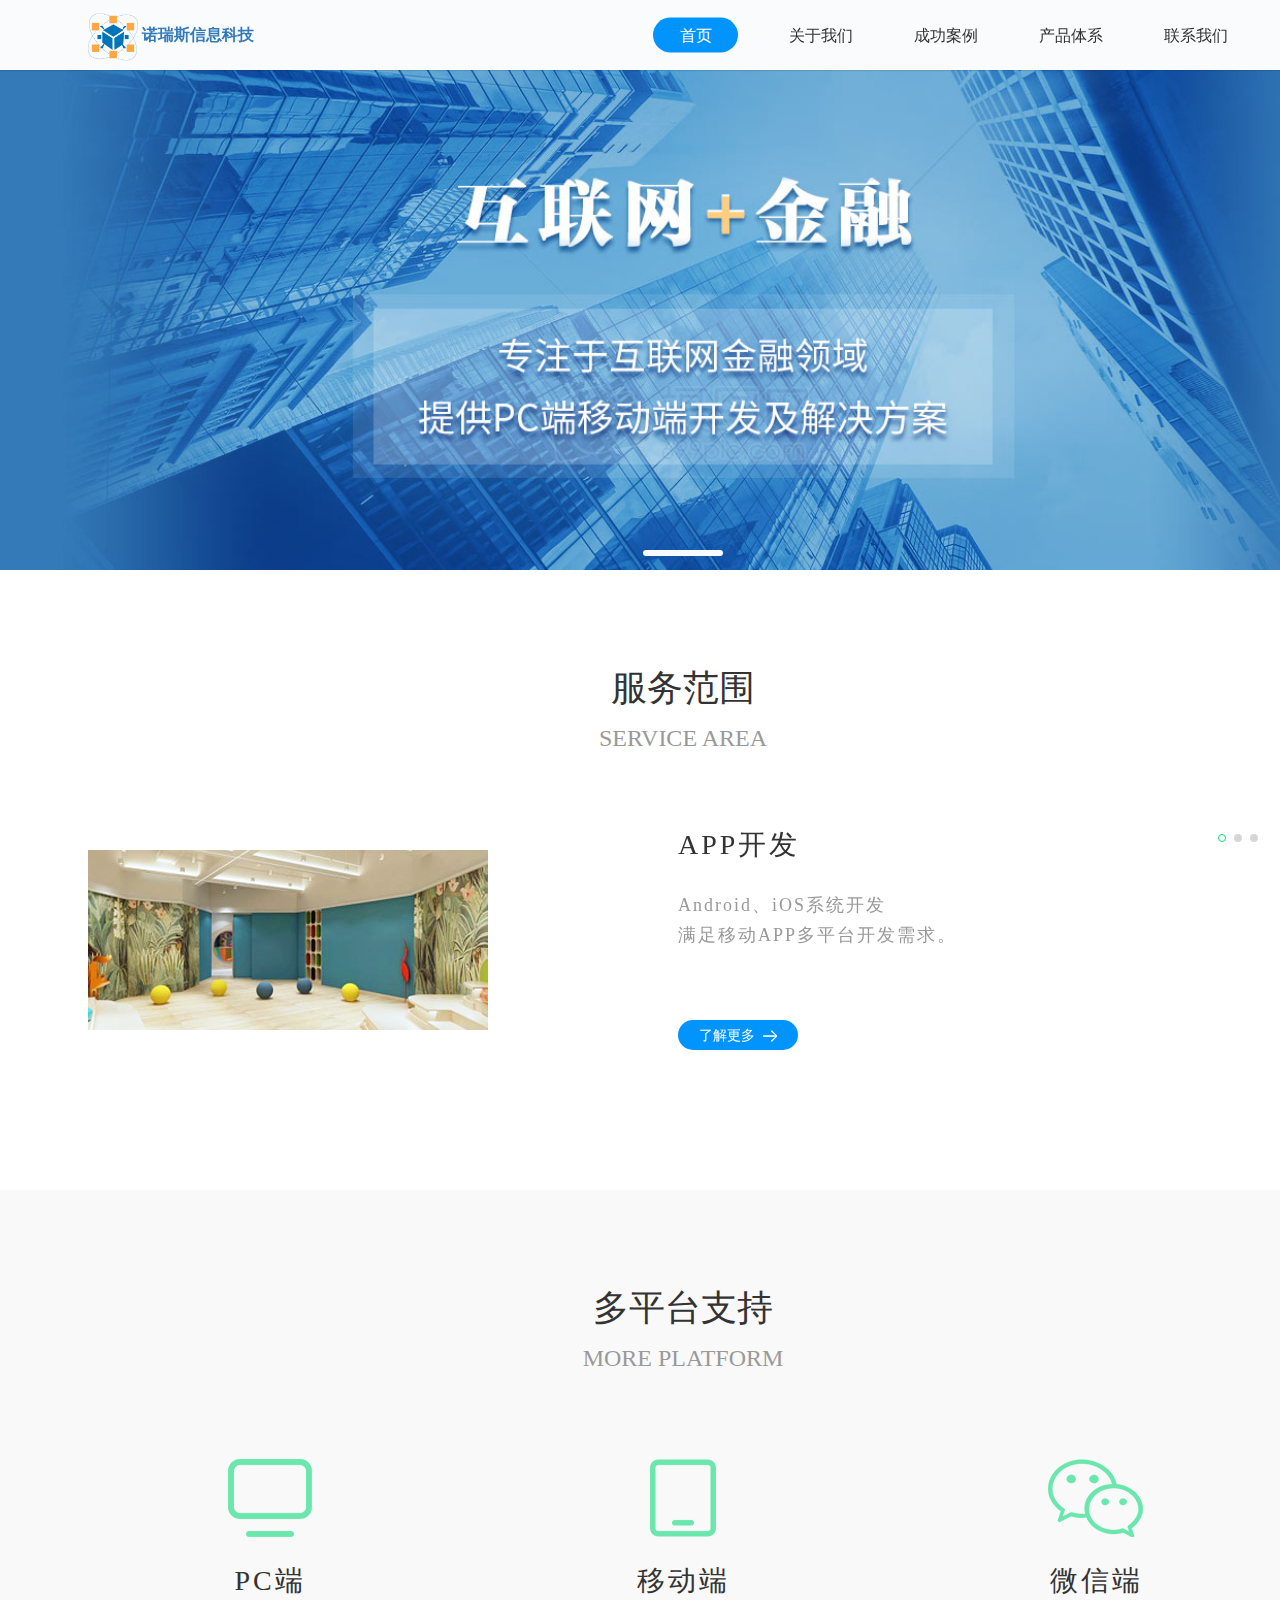
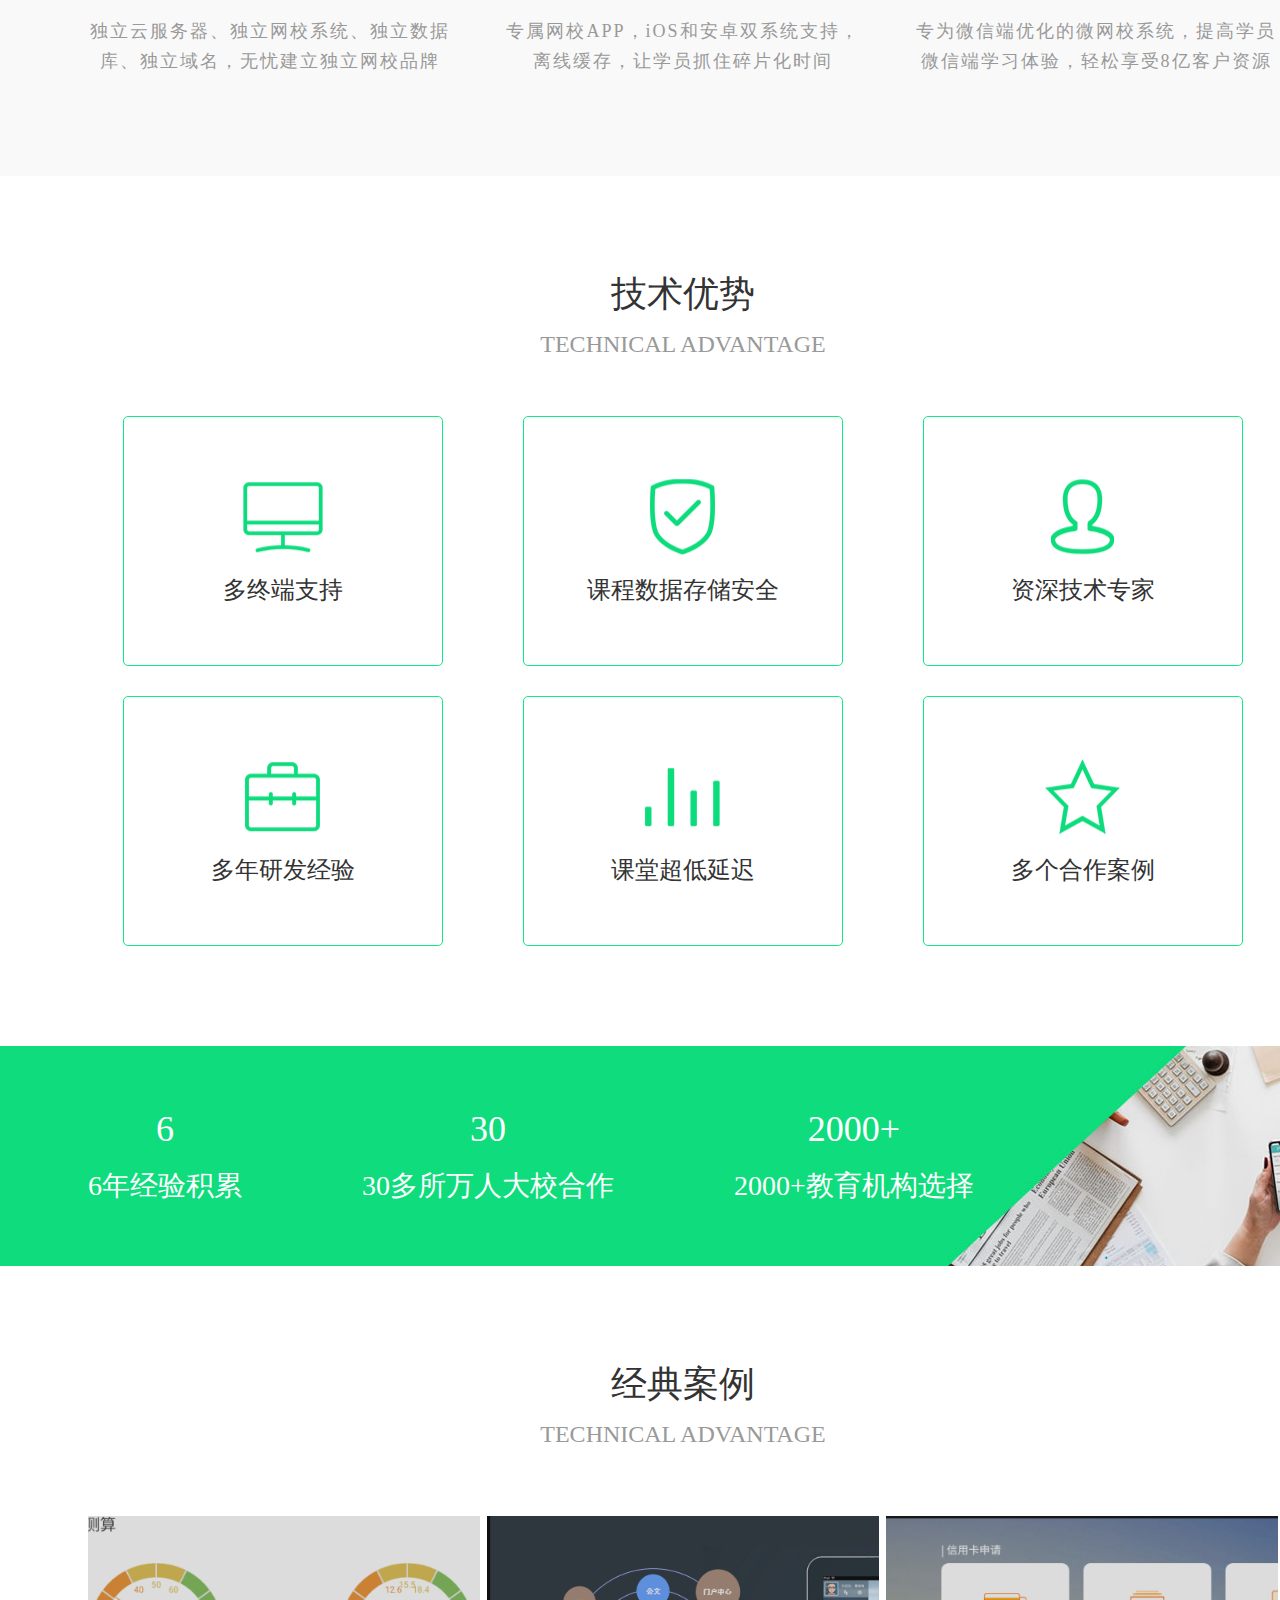
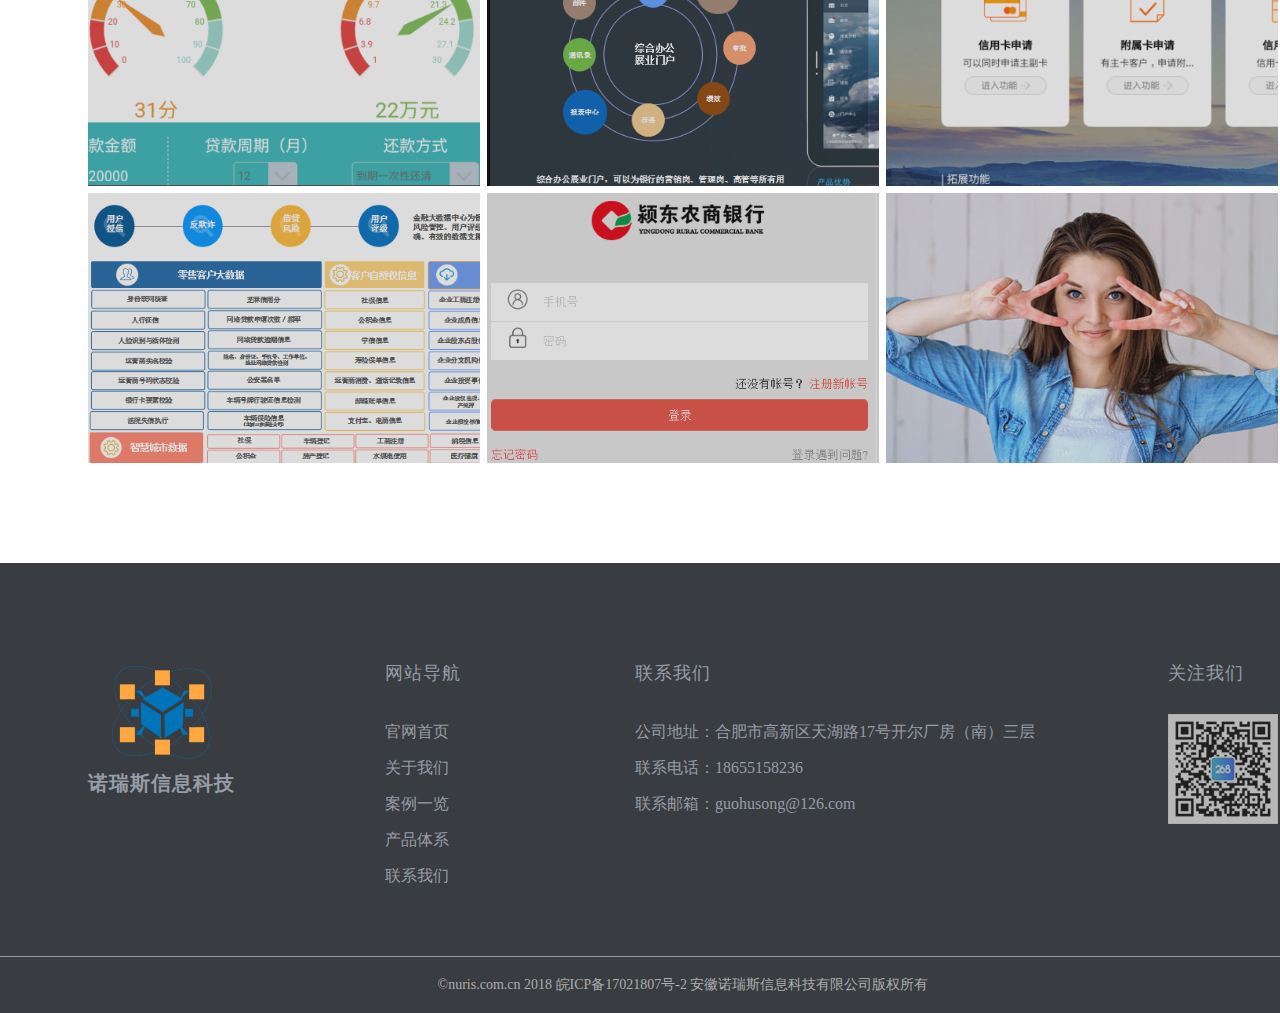
==== index.html @ c85c0e37 "20181203" ====
<!DOCTYPE html>
<html lang="zh">

<head>
    <meta charset="UTF-8">
    <!-- <meta name="viewport" content="width=device-width, initial-scale=1.0"> -->
    <meta http-equiv="X-UA-Compatible" content="ie=edge">
    <title>诺瑞斯官网--首页</title>
    <link rel="icon" href="images/logo.png" type="image/png">
    <link rel="stylesheet" href="css/reset.css">
    <link rel="stylesheet" href="css/common.css">
    <link rel="stylesheet" href="css/index.css">
    <link rel="stylesheet" href="css/swiper.min.css">
    <link rel="stylesheet" href="css/hover-min.css">
    <script src="js/jquery.js"></script>
    <script src="js/swiper.min.js"></script>
    <script src="js/common.js"></script>
    <!-- <script src="js/index.js"></script> -->
</head>

<body>
    <div class="top-nav">
        <div class="w nav-bar">
            <div class="logo">
                <img src="images/logo.png" alt="">
                <span class="logo_name">诺瑞斯信息科技</span>
            </div>
            <div class="r-nav">
                <ul class="web-nav clearfix">
                    <li class="nav-item active">
                        <a href="index.html" class="item_link">首页</a>
                    </li>
                    <li class="nav-item">
                        <a href="about_us.html" class="item_link">关于我们</a>
                    </li>
                    <li class="nav-item">
                        <a href="case.html" class="item_link">成功案例</a>
                    </li>
                    <li class="nav-item nav-item-fw">
                        <a href="products.html" class="item_link">产品体系</a>
                        <!-- <div class="fw_menu">
                            <ul>
                                <li class="fw_item fw_item_cur"><a class="fw_item_link" href="fw_trainingInstitution.html">APP开发</a></li>
                                <li class="fw_item"><a class="fw_item_link" href="fw_smartCampus.html">网站开发</a></li>
                                <li class="fw_item"><a class="fw_item_link" href="fw_enterpriseTraining.html">微信定制</a></li>
                            </ul>
                        </div> -->
                    </li>
                    <li class="nav-item">
                        <a href="contact_us.html" class="item_link">联系我们</a>
                    </li>
                </ul>
            </div>
        </div>
    </div>
    <div class="banner_swiper">
        <div class="swiper-container" id="swiper1">
            <div class="swiper-wrapper">
                <div class="swiper-slide">
                    <div class="slide">
                        <a href="javascript:;" style="background-image:url(images/loginbg.jpg)">
                            <!-- <img src="images/loginbg.jpg" alt=""> -->
                        </a>
                    </div>
                </div>
            </div>
            <!-- 如果需要分页器 -->
            <div class="swiper-pagination" id="swiper-pagination"></div>
            <!-- Add Arrows -->
            <div class="swiper-button-next"></div>
            <div class="swiper-button-prev"></div>
        </div>
    </div>
    <div class="index_main">
        <div class="column_wrapper">
            <div class="w column column_service">
                <div class="column_title">
                    服务范围
                </div>
                <div class="column_subtitle">
                    SERVICE AREA
                </div>
                <div class="swiper-container service_swiper">
                    <div class="swiper-wrapper">
                        <div class="swiper-slide">
                            <div class="left-pic">
                                <img src="img/home_img1.jpg" alt="">
                            </div>
                            <div class="right-desc">
                                <h3 class="service-name">APP开发</h3>
                                <p class="service-desc">
                                    Android、iOS系统开发 <br>
                                    满足移动APP多平台开发需求。
                                </p>
                                <a href="javascript:;">
                                    <div class="more-btn">
                                        <span>了解更多</span>
                                        <img src="img/home_icon2.png" alt="">
                                    </div>
                                </a>
                            </div>
                        </div>
                        <div class="swiper-slide">
                            <div class="left-pic">
                                <img src="img/home_img3.jpg" alt="">
                            </div>
                            <div class="right-desc">
                                <h3 class="service-name">网站开发</h3>
                                <p class="service-desc">
                                    企业网站开发 <br>
                                    针对客户的开发需求，提供高端型网站定制开发服务。
                                </p>
                                <a href="javascript:;">
                                    <div class="more-btn">
                                        <span>了解更多</span>
                                        <img src="img/home_icon2.png" alt="">
                                    </div>
                                </a>
                            </div>
                        </div>
                        <div class="swiper-slide">
                            <div class="left-pic">
                                <img src="img/home_img2.jpg" alt="">
                            </div>
                            <div class="right-desc">
                                <h3 class="service-name">微信定制</h3>
                                <p class="service-desc">
                                    公众号、小程序、企业号、商城、H5开发 <br>
                                    助力打造企业品牌形象
                                </p>
                                <a href="javascript:;">
                                    <div class="more-btn">
                                        <span>了解更多</span>
                                        <img src="img/home_icon2.png" alt="">
                                    </div>
                                </a>
                            </div>
                        </div>
                    </div>
                    <!-- 如果需要分页器 -->
                    <div class="swiper-pagination service_swiper_pagination"></div>
                    <!-- Add Arrows -->
                    <div class="swiper-button-next"></div>
                    <div class="swiper-button-prev"></div>
                </div>
            </div>
        </div>
        <div class="column_wrapper shallow-bg">
            <div class="w column column_platform">
                <div class="column_title">
                    多平台支持
                </div>
                <div class="column_subtitle">
                    MORE PLATFORM
                </div>
                <ul class="platform-list clearfix">
                    <li class="platform">
                        <img src="img/home_icon3_y.png" alt="" class="platform-icon hvr-wobble-top">
                        <h4 class="platform-name">PC端</h4>
                        <p class="platform-intro">
                            独立云服务器、独立网校系统、独立数据库、独立域名，无忧建立独立网校品牌
                        </p>
                    </li>
                    <li class="platform">
                        <img src="img/home_icon4_y.png" alt="" class="platform-icon hvr-wobble-top">
                        <h4 class="platform-name">移动端</h4>
                        <p class="platform-intro">
                            专属网校APP，iOS和安卓双系统支持，离线缓存，让学员抓住碎片化时间
                        </p>
                    </li>
                    <li class="platform">
                        <img src="img/home_icon5_y.png" alt="" class="platform-icon hvr-wobble-top">
                        <h4 class="platform-name">微信端</h4>
                        <p class="platform-intro">
                            专为微信端优化的微网校系统，提高学员微信端学习体验，轻松享受8亿客户资源
                        </p>
                    </li>
                </ul>
            </div>
        </div>
        <div class="column_wrapper">
            <div class="w column column_advantage">
                <div class="column_title">
                    技术优势
                </div>
                <div class="column_subtitle">
                    TECHNICAL ADVANTAGE
                </div>
                <ul class="advantage-list clearfix">
                    <li class="advantage m_r">
                        <div class="advantage-desc">
                            <img src="img/home_icon6.png" alt="" class="advantage-icon">
                            <h4 class="advantage-name">多终端支持</h4>
                        </div>
                        <div class="advantage-details">
                            <span class="details-txt">
                                iPad、PC、iOS、Android、网页、微信等多终端同步教学服务
                            </span>
                        </div>
                    </li>
                    <li class="advantage m_r">
                        <div class="advantage-desc">
                            <img src="img/home_icon7.png" alt="" class="advantage-icon">
                            <h4 class="advantage-name">课程数据存储安全</h4>
                        </div>
                        <div class="advantage-details">
                            <span class="details-txt">
                                系统为课程资源提供放下载、防盗等多重安全保障，技术研发方面、从视频转码存储、播放等方面全方位保护视频版权
                            </span>
                        </div>
                    </li>
                    <li class="advantage">
                        <div class="advantage-desc">
                            <img src="img/home_icon8.png" alt="" class="advantage-icon">
                            <h4 class="advantage-name">资深技术专家</h4>
                        </div>
                        <div class="advantage-details">
                            <span class="details-txt">
                                国内高端技术人才和教育领域专家深度探索，针对在线教育多元化应用需求，精心设计平台的每一个环节
                            </span>
                        </div>
                    </li>
                    <li class="advantage m_r m_t">
                        <div class="advantage-desc">
                            <img src="img/home_icon9.png" alt="" class="advantage-icon">
                            <h4 class="advantage-name">多年研发经验</h4>
                        </div>
                        <div class="advantage-details">
                            <span class="details-txt">
                                多年的研发经验和跨行业的文化交流，为您提供多维的、强大的功能体验，从功能到性能，全面满足您的教育需求
                            </span>
                        </div>
                    </li>
                    <li class="advantage m_r m_t">
                        <div class="advantage-desc">
                            <img src="img/home_icon10.png" alt="" class="advantage-icon">
                            <h4 class="advantage-name">课堂超低延迟</h4>
                        </div>
                        <div class="advantage-details">
                            <span class="details-txt">
                                多年的研发经验和跨行业的文化交流，为您提供多维的、强大的功能体验，从功能到性能，全面满足您的教育需求
                            </span>
                        </div>
                    </li>
                    <li class="advantage m_t">
                        <div class="advantage-desc">
                            <img src="img/home_icon11.png" alt="" class="advantage-icon">
                            <h4 class="advantage-name">多个合作案例</h4>
                        </div>
                        <div class="advantage-details">
                            <span class="details-txt">
                                我们的客户遍布全国及部分海外地区，覆盖k12教育、财会、语言、医学、工程、传媒、艺术、金融、司法等各类领域
                            </span>
                        </div>
                    </li>
                </ul>
            </div>
        </div>
        <div class="banner_2" style="background-image:url(img/home_banner2.jpg)">
            <ul class="w banner_2_txt clearfix">
                <li>
                    <h4 class="count">6</h4>
                    <p>6年经验积累</p>
                </li>
                <li>
                    <h4 class="count">30</h4>
                    <p>30多所万人大校合作</p>
                </li>
                <li>
                    <h4 class="count">2000+</h4>
                    <p>2000+教育机构选择</p>
                </li>
            </ul>
        </div>
        <div class="column_wrapper">
            <div class="w column column_case">
                <div class="column_title">
                    经典案例
                </div>
                <div class="column_subtitle">
                    TECHNICAL ADVANTAGE
                </div>
                <ul class="case-list clearfix">
                    <li class="case m_r">
                        <img src="images/xdfx2.png" alt="">
                        <div class="case-name">
                            <h4 class="name">颍东农商银行</h4>
                            <p class="subtitle">移动信贷与风险管理平台</p>
                            <a href="javascript:;">
                                <div class="more-btn">
                                    查看详情
                                    <img src="img/home_icon2.png" alt="">
                                </div>
                            </a>
                        </div>
                    </li>
                    <li class="case m_r">
                        <img src="images/xd.png" alt="">
                        <div class="case-name">
                            <h4 class="name">颍东农商银行</h4>
                            <p class="subtitle">金融综合客户管理平台</p>
                            <a href="javascript:;">
                                <div class="more-btn">
                                    查看详情
                                    <img src="img/home_icon2.png" alt="">
                                </div>
                            </a>
                        </div>
                    </li>
                    <li class="case">
                        <img src="images/nx.png" alt="">
                        <div class="case-name">
                            <h4 class="name">颍东农商银行</h4>
                            <p class="subtitle">户外作业管理平台</p>
                            <a href="javascript:;">
                                <div class="more-btn">
                                    查看详情
                                    <img src="img/home_icon2.png" alt="">
                                </div>
                            </a>
                        </div>
                    </li>
                    <li class="case m_r m_t">
                        <img src="images/dsj.png" alt="">
                        <div class="case-name">
                            <h4 class="name">颍东农商银行</h4>
                            <p class="subtitle">金融大数据与智能分析平台</p>
                            <a href="javascript:;">
                                <div class="more-btn">
                                    查看详情
                                    <img src="img/home_icon2.png" alt="">
                                </div>
                            </a>
                        </div>
                    </li>
                    <li class="case m_r m_t">
                        <img src="images/lc.png" alt="">
                        <div class="case-name">
                            <h4 class="name">颍东农商银行</h4>
                            <p class="subtitle">微信理财</p>
                            <a href="javascript:;">
                                <div class="more-btn">
                                    查看详情
                                    <img src="img/home_icon2.png" alt="">
                                </div>
                            </a>
                        </div>
                    </li>
                    <li class="case m_t">
                        <img src="img/home_img9.jpg" alt="">
                        <div class="case-name">
                            <h4 class="name">颍东农商银行</h4>
                            <p class="subtitle">移动信贷与风险管理平台</p>
                            <a href="javascript:;">
                                <div class="more-btn">
                                    查看详情
                                    <img src="img/home_icon2.png" alt="">
                                </div>
                            </a>
                        </div>
                    </li>
                </ul>
            </div>
        </div>
    </div>
    <div class="footer">
        <ul class="w content clearfix">
            <li class="footer_item footer_logo">
                <img src="images/logo.png" alt="">
                <h4 class="name">诺瑞斯信息科技</h4>
            </li>
            <li class="footer_item footer_nav">
                <h3 class="title">网站导航</h3>
                <ul>
                    <li class="footer_nav_item"><a href="index.html">官网首页</a></li>
                    <li class="footer_nav_item"><a href="javascript:;">关于我们</a></li>
                    <li class="footer_nav_item"><a href="javascript:;">案例一览</a></li>
                    <li class="footer_nav_item"><a href="javascript:;">产品体系</a></li>
                    <li class="footer_nav_item"><a href="javascript:;">联系我们</a></li>
                </ul>
            </li>
            <li class="footer_item contact_us">
                <h3 class="title">联系我们</h3>
                <ul>
                    <li>公司地址：合肥市高新区天湖路17号开尔厂房（南）三层</li>
                    <li>联系电话：18655158236</li>
                    <li>联系邮箱：guohusong@126.com</li>
                </ul>
            </li>
            <li class="footer_item fllow_us">
                <h3 class="title">关注我们</h3>
                <div class="qrCode">
                    <img src="img/home_img10.png" alt="">
                </div>
            </li>
        </ul>
        <div class="w copyright">
            ©nuris.com.cn 2018 <a href="javascript:;">皖ICP备17021807号-2</a> 安徽诺瑞斯信息科技有限公司版权所有
        </div>

    </div>
    <script>
        $(function () {
            // 初始化bannerSwipper      
            var mySwiper = new Swiper('#swiper1', {
                direction: 'horizontal', // 垂直切换选项
                loop: true, // 循环模式选项

                // 如果需要分页器
                pagination: {
                    el: '#swiper-pagination',
                    clickable: true,
                },
                navigation: {
                    nextEl: '.swiper-button-next',
                    prevEl: '.swiper-button-prev',
                },
                autoplay: {
                    delay: 3000,
                    disableOnInteraction: false, //设置为false，用户操作swiper之后自动切换不会停止，每次都会重新启动autoplay。
                },

            });

            //鼠标移入轮播图暂停自动播放、显示滑块控制
            $("#swiper1").on("mouseenter", function (event) {
                mySwiper.autoplay.stop();
                $("#swiper1 .swiper-button-next").fadeIn(1000);
                $("#swiper1 .swiper-button-prev").fadeIn(1000);
                return false;
            });
            $("#swiper1").on("mouseleave", function (event) {
                mySwiper.autoplay.start();
                $("#swiper1 .swiper-button-next").fadeOut(1000);
                $("#swiper1 .swiper-button-prev").fadeOut(1000);
                return false;
            });


            //初始化服务范围 swipper
            var serviceSwiper = new Swiper('.service_swiper', {
                direction: 'horizontal', // 垂直切换选项
                loop: true, // 循环模式选项

                // 如果需要分页器
                pagination: {
                    el: '.service_swiper_pagination',
                    clickable: true,
                },
                autoplay: {
                    delay: 3000,
                    disableOnInteraction: false, //设置为false，用户操作swiper之后自动切换不会停止，每次都会重新启动autoplay。
                },

                // 如果需要前进后退按钮
                navigation: {
                    nextEl: '.swiper-button-next',
                    prevEl: '.swiper-button-prev',
                },
            });

            //鼠标移入轮播图暂停自动播放、显示滑块控制
            $(".service_swiper").on("mouseenter", function (event) {
                serviceSwiper.autoplay.stop();
                $(".service_swiper .swiper-button-next").fadeIn(1000);
                $(".service_swiper .swiper-button-prev").fadeIn(1000);
                return false;
            });
            $(".service_swiper").on("mouseleave", function (event) {
                serviceSwiper.autoplay.start();
                $(".service_swiper .swiper-button-next").fadeOut(1000);
                $(".service_swiper .swiper-button-prev").fadeOut(1000);
                return false;
            });

        });
    </script>
</body>

</html>
---- css/common.css ----
/*头部导航条、banner轮播及footer公共样式*/
* {
  box-sizing: border-box;
}
.w {
  /*版心宽度1190*/
  width: 1190px;
  margin: 0 auto;
}
img {
  vertical-align: middle;
}
a {
  color: #333 !important;
}
html {
  overflow-y: scroll;
  overflow-x: hidden;
}
body {
  font-family: PingFang-SC-Regular;
  font-size: 14px;
  padding-top: 70px;
  min-width: 1366px;
}
input,
textarea {
  border: none;
  outline: none;
}
/*清除浮动*/
.clearfix:after {
  content: "";
  display: block;
  height: 0;
  clear: both;
  visibility: hidden;
}
/* IE6、7 专有 */
.clearfix {
  *zoom: 1;
}
.top-nav {
  position: fixed;
  top: 0;
  left: 0;
  width: 100%;
  min-width: 1366px;
  height: 70px;
  line-height: 70px;
  background-color: #fafbfd;
  box-shadow: 0px 0px 2px 0 rgba(0, 0, 0, 0.3);
  z-index: 999;
}
.top-nav .nav-bar {
  height: 100%;
}
.top-nav .nav-bar .logo {
  float: left;
}
.top-nav .nav-bar .logo > img {
  width: 50px;
  height: 50px;
}
.top-nav .nav-bar .logo .logo_name {
  font-size: 16px;
  font-weight: bold;
  color: #337ab7;
}
.top-nav .nav-bar .r-nav {
  float: right;
}
.top-nav .nav-bar .r-nav .nav-item {
  float: left;
  position: relative;
  margin-right: 40px;
  width: 85px;
  height: 70px;
}
.top-nav .nav-bar .r-nav .nav-item .item_link {
  position: absolute;
  top: 50%;
  left: 0;
  width: 100%;
  transform: translateY(-50%);
  display: block;
  height: 35px;
  line-height: 35px;
  font-size: 16px;
  text-align: center;
  color: #333;
}
.top-nav .nav-bar .r-nav .nav-item .fw_menu {
  display: none;
  position: absolute;
  bottom: 0;
  left: 50%;
  transform: translate(-50%, 100%);
  padding: 10px 0;
  background-color: #fff;
  border-radius: 0px 0px 70px 70px;
  overflow: hidden;
  z-index: 1000;
}
.top-nav .nav-bar .r-nav .nav-item .fw_menu .fw_item {
  width: 140px;
  text-align: center;
}
.top-nav .nav-bar .r-nav .nav-item .fw_menu .fw_item > a {
  display: block;
  height: 60px;
  line-height: 60px;
  font-size: 18px;
}
.top-nav .nav-bar .r-nav .nav-item .fw_menu:nth-child(1) {
  margin-top: 0;
}
.top-nav .nav-bar .r-nav .nav-item .fw_item_cur .fw_item_link {
  color: #0294FD!important;
}
.top-nav .nav-bar .r-nav .active .item_link {
  background-color: #0294FD;
  border-radius: 18px;
  color: #fff!important;
}
.banner_swiper .swiper-container .swiper-slide {
  text-align: center;
}
.banner_swiper .swiper-container .swiper-slide .slide {
  position: relative;
}
.banner_swiper .swiper-container .swiper-slide .slide > a {
  display: block;
  height: 500px;
  background-position: center;
  background-size: cover;
  background-repeat: no-repeat;
}
.banner_swiper .swiper-container .swiper-pagination .swiper-pagination-bullet {
  width: 80px;
  height: 6px;
  background-color: #ffffff;
  border-radius: 3px;
  opacity: 0.38;
}
.banner_swiper .swiper-container .swiper-pagination .swiper-pagination-bullet-active {
  background-color: #f7faff;
  opacity: 1;
}
.banner_swiper .swiper-container .swiper-button-next,
.banner_swiper .swiper-container .swiper-button-prev {
  display: none;
  width: 60px;
  height: 80px;
  background-color: rgba(255, 255, 255, 0.4);
}
.banner_swiper .swiper-container .swiper-button-next {
  right: 0;
  background: url("../img/icon_arr.png") no-repeat;
  background-position-x: -60px;
  background-size: cover;
}
.banner_swiper .swiper-container .swiper-button-prev {
  left: 0;
  background: url("../img/icon_arr.png") no-repeat;
  background-size: cover;
}
.banner {
  height: 400px;
  background-position: center;
  background-size: cover;
  background-repeat: no-repeat;
}
.footer {
  position: relative;
  height: 450px;
  padding-top: 100px;
  background-color: #393c40;
}
.footer .content .footer_item {
  float: left;
}
.footer .content .footer_item .title {
  margin-bottom: 30px;
  font-family: PingFang-SC-Medium;
  font-size: 18px;
  font-weight: normal;
  letter-spacing: 1px;
  color: #959da7;
}
.footer .content .footer_logo {
  margin-right: 150px;
  text-align: center;
}
.footer .content .footer_logo > img {
  width: 100px;
  height: auto;
}
.footer .content .footer_logo .name {
  margin-top: 10px;
  font-size: 20px;
  font-weight: bold;
  letter-spacing: 1px;
  color: #959da7;
}
.footer .content .footer_nav {
  width: 150px;
  margin-right: 100px;
  overflow: hidden;
}
.footer .content .footer_nav .footer_nav_item a {
  font-family: PingFang-SC-Medium;
  font-size: 16px;
  line-height: 36px;
  letter-spacing: 0px;
  color: #959da7!important;
  overflow: hidden;
  text-overflow: ellipsis;
  white-space: nowrap;
}
.footer .content .contact_us {
  width: 450px;
  overflow: hidden;
}
.footer .content .contact_us ul li {
  font-family: PingFang-SC-Medium;
  font-size: 16px;
  font-weight: normal;
  line-height: 36px;
  letter-spacing: 0px;
  color: #959da7!important;
  overflow: hidden;
  text-overflow: ellipsis;
  white-space: nowrap;
}
.footer .content .fllow_us {
  float: right;
}
.footer .content .fllow_us .qrCode {
  display: inline-block;
  background-color: #4f4f4f;
}
.footer .content .fllow_us .qrCode img {
  opacity: .6;
}
.footer .content .fllow_us .qrCode img:hover {
  opacity: .9;
}
.footer .copyright {
  position: absolute;
  bottom: 0;
  left: 0;
  width: 100%;
  margin-top: 20px;
  padding: 20px 0;
  text-align: center;
  color: #adadad;
  border-top: 1px solid #999;
}
.footer .copyright > a {
  color: #adadad!important;
}
---- css/index.css ----
/*首页 样式*/
.index_main .column_wrapper .column {
  padding: 100px 0 100px;
}
.index_main .column_wrapper .column .column_title {
  font-family: PingFang-SC-Medium;
  font-size: 36px;
  line-height: 1em;
  font-weight: normal;
  letter-spacing: 0px;
  color: #333333;
  text-align: center;
}
.index_main .column_wrapper .column .column_subtitle {
  margin-top: 20px;
  font-size: 24px;
  line-height: 1em;
  font-weight: normal;
  font-stretch: normal;
  letter-spacing: 0px;
  color: #999999;
  text-align: center;
}
.index_main .column_wrapper .column_service .service_swiper {
  margin-top: 40px;
  padding: 40px 0;
}
.index_main .column_wrapper .column_service .service_swiper .swiper-slide .left-pic {
  float: left;
  position: absolute;
  top: 50%;
  left: 0;
  transform: translateY(-50%);
}
.index_main .column_wrapper .column_service .service_swiper .swiper-slide .right-desc {
  float: right;
  width: 600px;
}
.index_main .column_wrapper .column_service .service_swiper .swiper-slide .right-desc .service-name {
  font-size: 28px;
  font-weight: normal;
  line-height: 30px;
  letter-spacing: 3px;
  color: #333333;
}
.index_main .column_wrapper .column_service .service_swiper .swiper-slide .right-desc .service-desc {
  margin-top: 30px;
  font-size: 18px;
  height: 90px;
  line-height: 30px;
  letter-spacing: 2px;
  color: #999999;
  overflow: hidden;
  text-overflow: ellipsis;
  display: -webkit-box;
  -webkit-line-clamp: 3;
  -webkit-box-orient: vertical;
}
.index_main .column_wrapper .column_service .service_swiper .swiper-slide .right-desc .more-btn {
  margin-top: 40px;
  width: 120px;
  height: 30px;
  line-height: 30px;
  color: #fff;
  text-align: center;
  background-color: #0294FD;
  border-radius: 15px;
}
.index_main .column_wrapper .column_service .service_swiper .swiper-slide .right-desc .more-btn span {
  margin-right: 5px;
  vertical-align: middle;
}
.index_main .column_wrapper .column_service .service_swiper .swiper-slide .right-desc .more-btn img {
  vertical-align: middle;
}
.index_main .column_wrapper .column_service .service_swiper .service_swiper_pagination {
  position: absolute;
  top: 40px;
  left: auto;
  right: 0;
  width: 80px;
}
.index_main .column_wrapper .column_service .service_swiper .service_swiper_pagination .swiper-pagination-bullet {
  background-color: #333;
}
.index_main .column_wrapper .column_service .service_swiper .service_swiper_pagination .swiper-pagination-bullet-active {
  background-color: #fff;
  border: solid 1px #0ddc7c;
}
.index_main .column_wrapper .column_service .service_swiper .swiper-button-next,
.index_main .column_wrapper .column_service .service_swiper .swiper-button-prev {
  display: none;
}
.index_main .column_wrapper .column_platform .platform-list {
  margin-top: 80px;
}
.index_main .column_wrapper .column_platform .platform-list .platform {
  float: left;
  margin-right: 49px;
  width: 364px;
  text-align: center;
}
.index_main .column_wrapper .column_platform .platform-list .platform .platform-icon {
  text-align: center;
  opacity: .6;
  transition: all .6s;
}
.index_main .column_wrapper .column_platform .platform-list .platform .platform-icon:hover {
  opacity: 1;
}
.index_main .column_wrapper .column_platform .platform-list .platform .platform-name {
  margin-top: 20px;
  font-size: 28px;
  font-weight: normal;
  font-stretch: normal;
  line-height: 30px;
  letter-spacing: 3px;
  color: #333333;
}
.index_main .column_wrapper .column_platform .platform-list .platform .platform-intro {
  margin-top: 20px;
  font-size: 18px;
  font-weight: normal;
  font-stretch: normal;
  line-height: 30px;
  letter-spacing: 2px;
  color: #999999;
  text-align: center;
}
.index_main .column_wrapper .column_platform .platform-list .platform:nth-child(3) {
  margin-right: 0;
}
.index_main .column_wrapper .column_advantage .advantage-list {
  margin-top: 60px;
  padding: 0 35px;
}
.index_main .column_wrapper .column_advantage .advantage-list .advantage {
  position: relative;
  float: left;
  width: 320px;
  height: 250px;
  text-align: center;
  border-radius: 5px;
  border: solid 1px #0fec85;
  overflow: hidden;
}
.index_main .column_wrapper .column_advantage .advantage-list .advantage:hover .advantage-details {
  height: 100%;
}
.index_main .column_wrapper .column_advantage .advantage-list .advantage .advantage-desc {
  position: absolute;
  top: 50%;
  left: 0;
  width: 100%;
  transform: translateY(-50%);
  text-align: center;
}
.index_main .column_wrapper .column_advantage .advantage-list .advantage .advantage-desc .advantage-name {
  margin-top: 20px;
  font-family: PingFang-SC-Medium;
  font-size: 24px;
  font-weight: normal;
  letter-spacing: 0px;
  color: #333333;
}
.index_main .column_wrapper .column_advantage .advantage-list .advantage .advantage-details {
  position: absolute;
  bottom: 0;
  left: 0;
  width: 100%;
  height: 0;
  color: #fff;
  text-align: center;
  background-color: #0294FD;
  transition: all .3s;
}
.index_main .column_wrapper .column_advantage .advantage-list .advantage .advantage-details .details-txt {
  position: absolute;
  top: 50%;
  left: 0;
  width: 100%;
  padding: 0 40px;
  transform: translateY(-50%);
  font-family: PingFang-SC-Medium;
  font-size: 18px;
  font-weight: normal;
  line-height: 30px;
  letter-spacing: 0px;
  color: #ffffff;
  overflow: hidden;
  text-overflow: ellipsis;
  display: -webkit-box;
  -webkit-line-clamp: 4;
  -webkit-box-orient: vertical;
}
.index_main .column_wrapper .column_advantage .advantage-list .m_r {
  margin-right: 80px;
}
.index_main .column_wrapper .column_advantage .advantage-list .m_t {
  margin-top: 30px;
}
.index_main .column_wrapper .column_case .case-list {
  margin-top: 70px;
}
.index_main .column_wrapper .column_case .case-list .case {
  position: relative;
  float: left;
  width: 392px;
  height: 270px;
  overflow: hidden;
  background-color: #4f4f4f;
}
.index_main .column_wrapper .column_case .case-list .case:hover img {
  opacity: .4;
}
.index_main .column_wrapper .column_case .case-list .case:hover .case-name {
  opacity: 1;
}
.index_main .column_wrapper .column_case .case-list .case > img {
  width: 100%;
  height: auto;
  opacity: .8;
  transition: all .6s;
}
.index_main .column_wrapper .column_case .case-list .case .case-name {
  position: absolute;
  top: 50%;
  left: 50%;
  transform: translate(-50%, -50%);
  width: 100%;
  opacity: 0;
  transition: all .6s;
}
.index_main .column_wrapper .column_case .case-list .case .case-name .name {
  padding: 0 16px;
  font-size: 36px;
  font-weight: normal;
  font-stretch: normal;
  letter-spacing: 0px;
  color: #ffffff;
  text-align: center;
}
.index_main .column_wrapper .column_case .case-list .case .case-name .subtitle {
  margin-top: 10px;
  font-size: 18px;
  line-height: 1em;
  text-align: center;
  color: #fff;
}
.index_main .column_wrapper .column_case .case-list .case .case-name .more-btn {
  width: 100px;
  margin: 20px auto 0;
  padding: 0 10px;
  height: 30px;
  line-height: 30px;
  color: #fff;
  background-color: #0ddc7c;
  border-radius: 15px;
  text-align: right;
  cursor: pointer;
}
.index_main .column_wrapper .column_case .case-list .m_r {
  margin-right: 7px;
}
.index_main .column_wrapper .column_case .case-list .m_t {
  margin-top: 7px;
}
.index_main .shallow-bg {
  background-color: #f9f9f9;
}
.index_main .banner_2 {
  position: relative;
  height: 220px;
  background-repeat: no-repeat;
  background-position: center;
  background-size: cover;
}
.index_main .banner_2 .banner_2_txt {
  position: absolute;
  top: 50%;
  left: 50%;
  transform: translate(-50%, -50%);
}
.index_main .banner_2 .banner_2_txt li {
  float: left;
  margin-right: 120px;
  font-family: PingFang-SC-Medium;
  font-size: 28px;
  font-weight: normal;
  letter-spacing: 0px;
  color: #ffffff;
  text-align: center;
}
.index_main .banner_2 .banner_2_txt li .count {
  font-size: 36px;
  font-weight: normal;
  margin-bottom: 20px;
}
.index_main .company {
  position: relative;
  height: 660px;
  text-align: center;
}
.index_main .company .company-intro {
  position: absolute;
  top: 102px;
  left: 50%;
  transform: translateX(-50%);
  width: 1000px;
  padding: 40px 0;
}
.index_main .company .company-intro .company-name {
  position: relative;
  font-family: PingFang-SC-Bold;
  font-size: 28px;
  font-weight: normal;
  font-stretch: normal;
  letter-spacing: 0px;
  color: #ffffff;
  text-align: center;
}
.index_main .company .company-intro .company-name::after {
  position: absolute;
  content: "";
  bottom: -10px;
  left: 50%;
  transform: translateX(-50%);
  width: 40px;
  height: 4px;
  background-color: #ffffff;
}
.index_main .company .company-intro .company-details {
  margin-top: 40px;
  height: 120px;
  padding: 0 70px;
  font-family: PingFang-SC-Bold;
  font-size: 18px;
  font-weight: normal;
  font-stretch: normal;
  line-height: 30px;
  letter-spacing: 0px;
  color: #ffffff;
  text-align: center;
  overflow: hidden;
  text-overflow: ellipsis;
  display: -webkit-box;
  -webkit-line-clamp: 4;
  -webkit-box-orient: vertical;
}
.index_main .company .company-intro .more-btn {
  width: 100px;
  margin: 30px auto 0;
  padding: 0 10px;
  height: 30px;
  line-height: 30px;
  background-color: #ffffff;
  border-radius: 15px;
  text-align: right;
}
.index_main .company .anli-list {
  position: absolute;
  bottom: 100px;
  left: 50%;
  transform: translateX(-50%);
}
.index_main .company .anli-list .anli {
  float: left;
  width: 170px;
  margin-right: 85px;
}
.index_main .company .anli-list .anli:nth-child(5) {
  margin-right: 0;
}
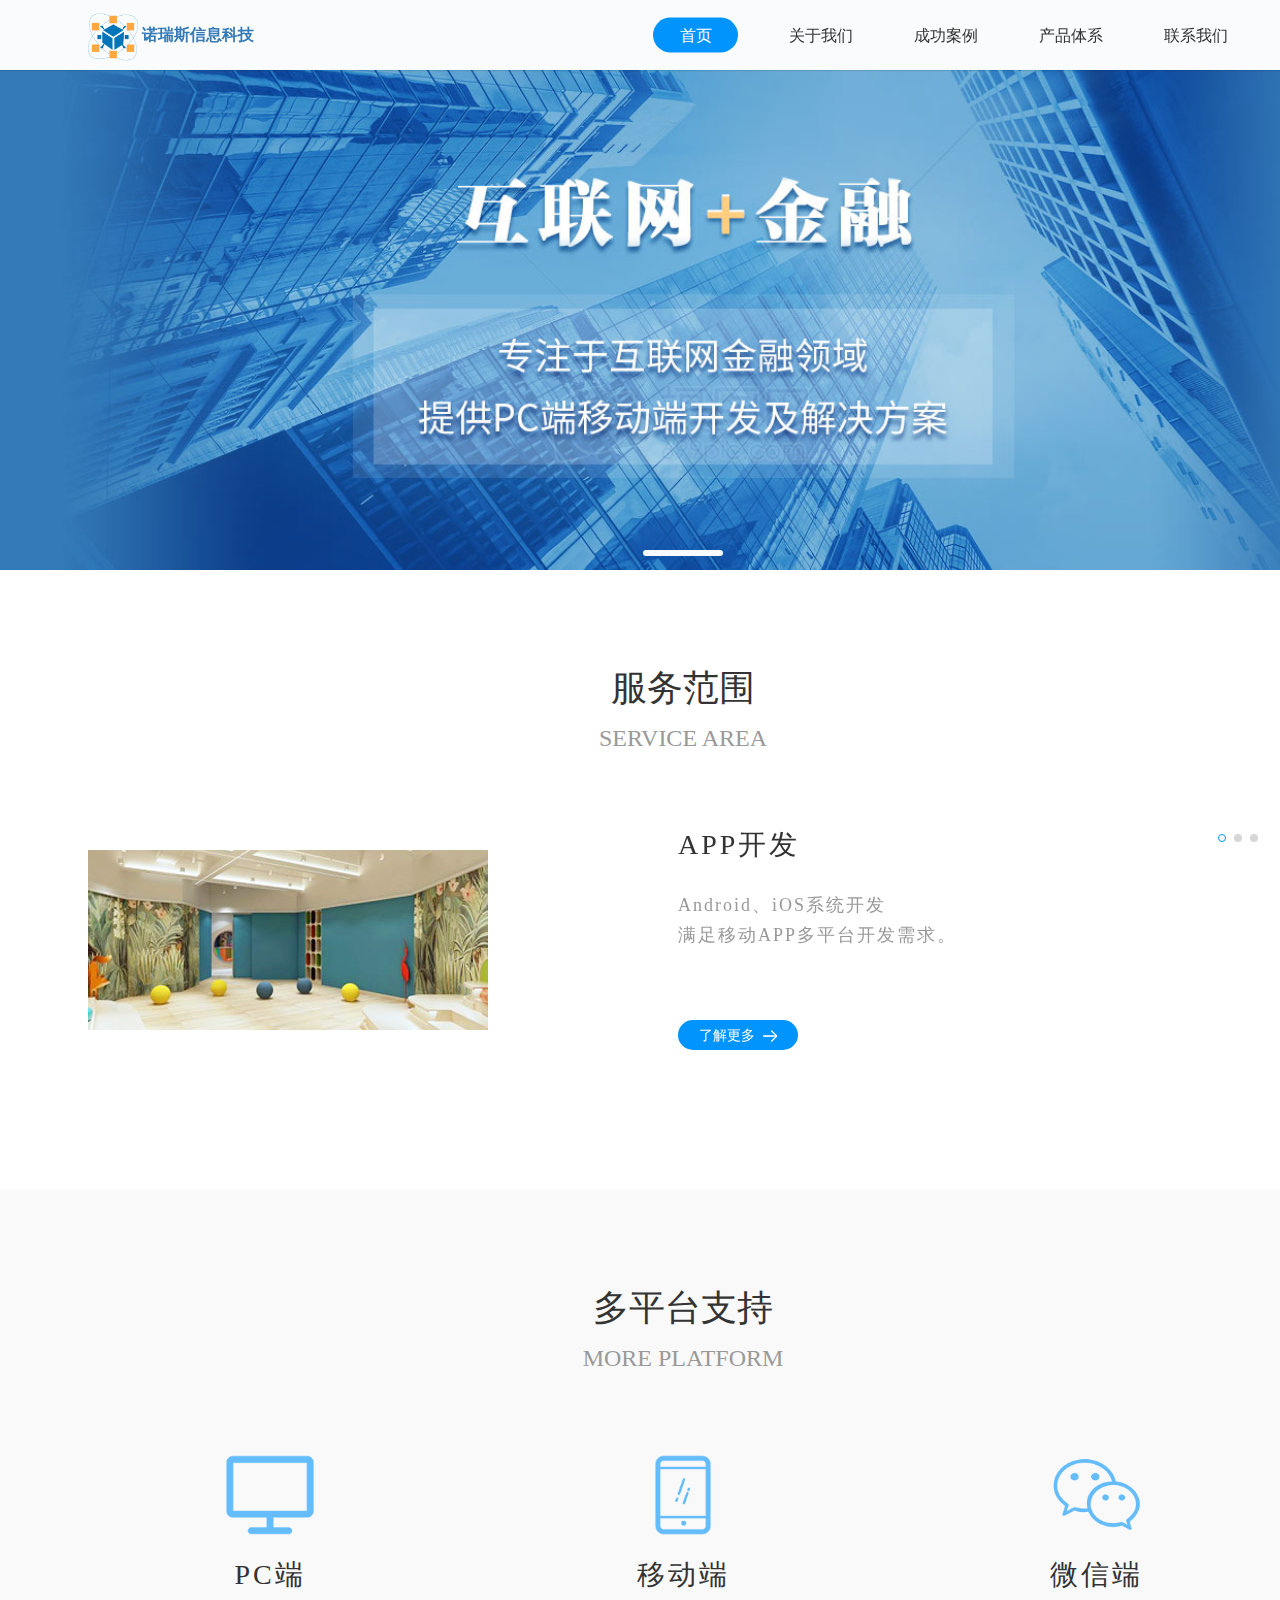
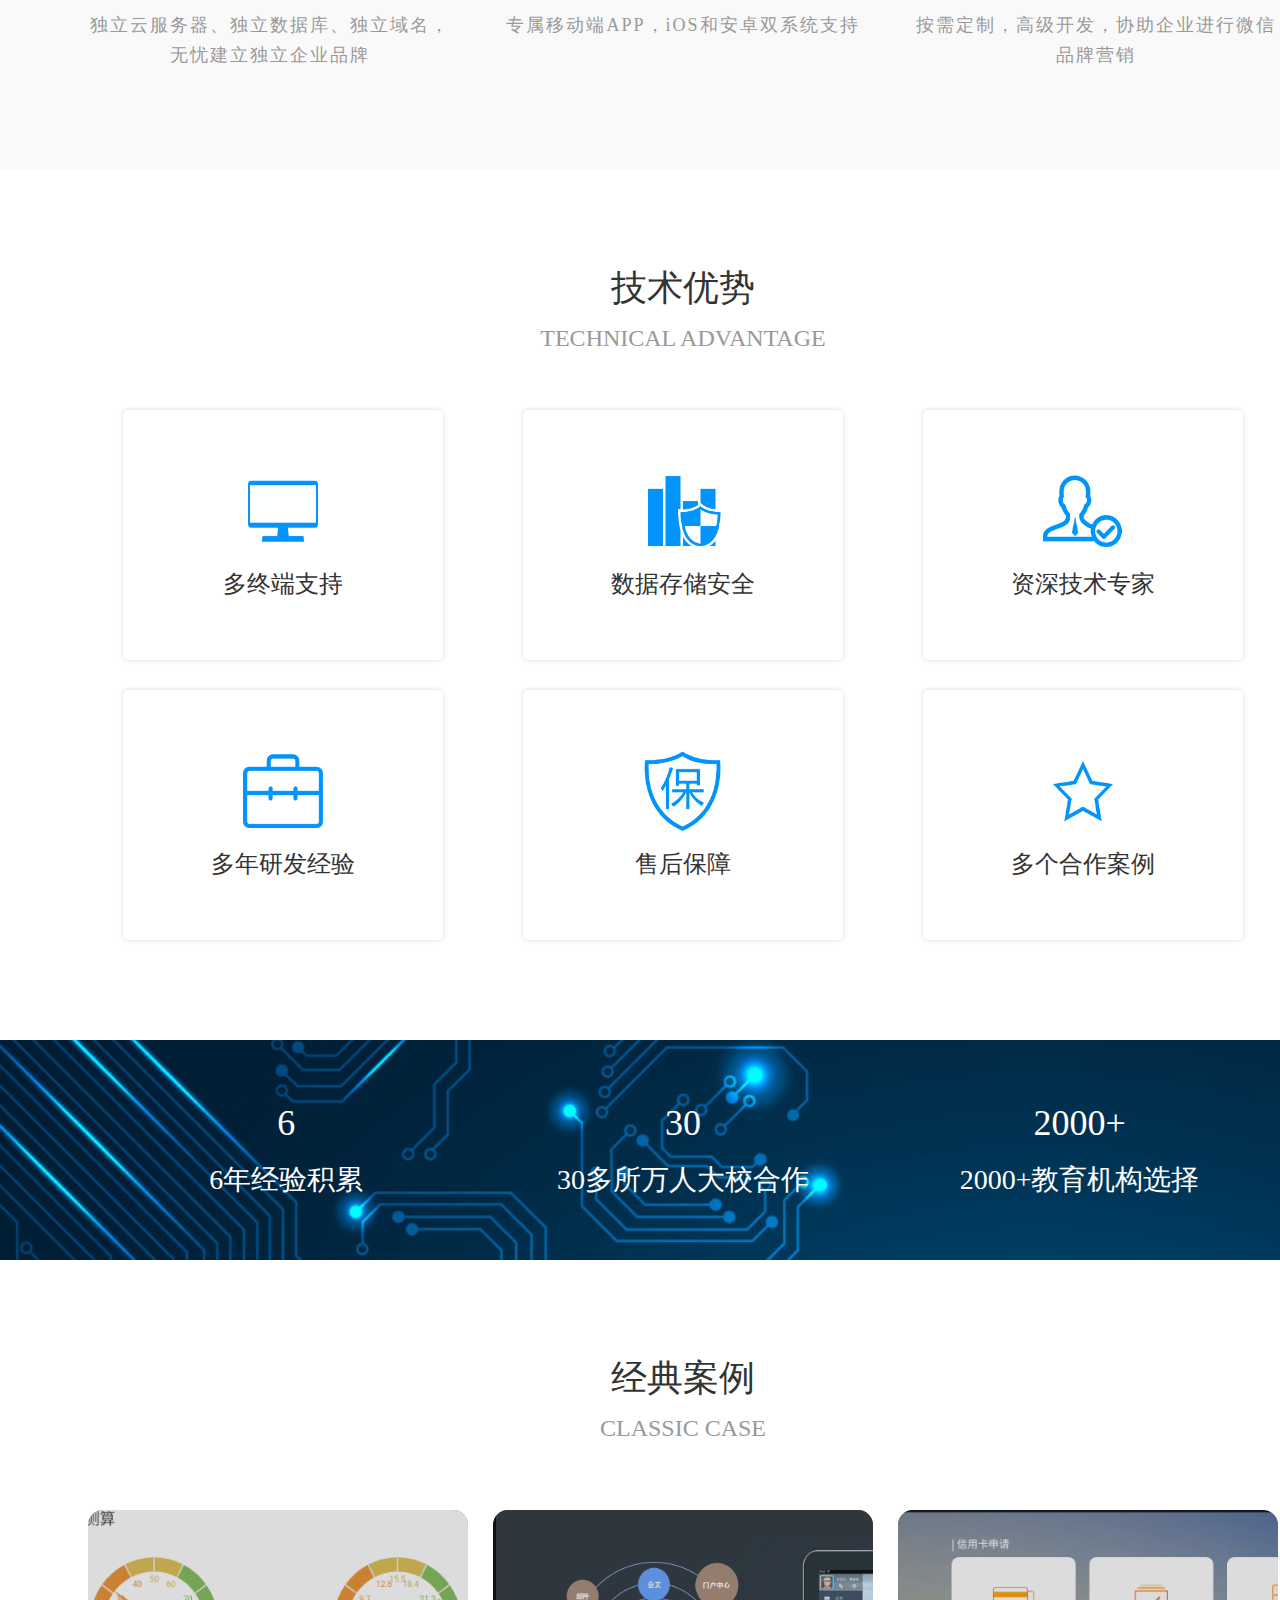
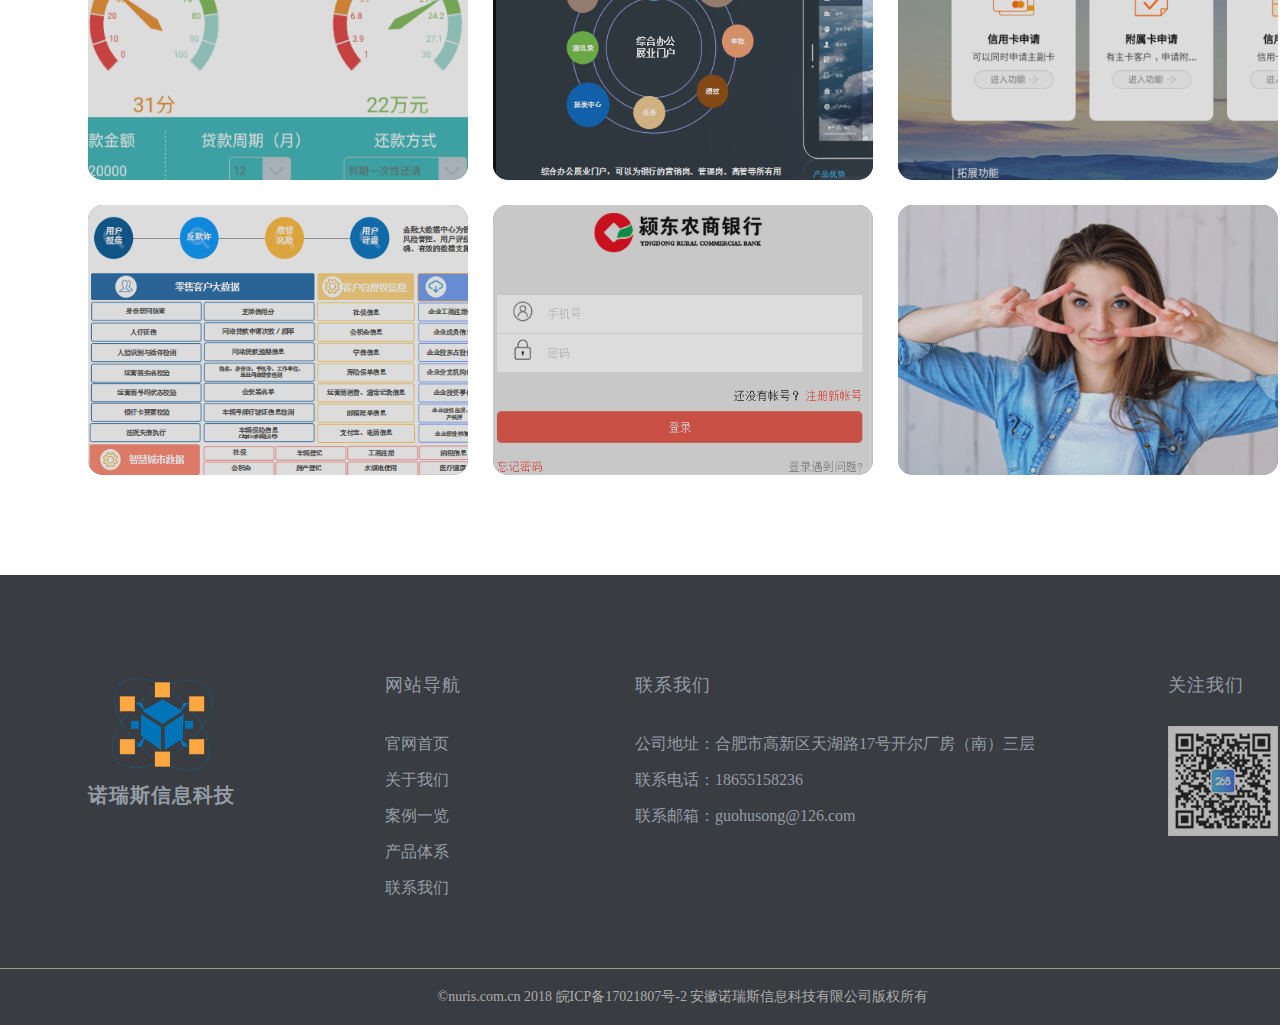
==== commit e7149162: "20181205-version1.0.0" ====
--- a/index.html
+++ b/index.html
@@ -126,7 +126,7 @@
                                 <h3 class="service-name">微信定制</h3>
                                 <p class="service-desc">
                                     公众号、小程序、企业号、商城、H5开发 <br>
-                                    助力打造企业品牌形象
+                                    助力企业打造品牌形象
                                 </p>
                                 <a href="javascript:;">
                                     <div class="more-btn">
@@ -155,24 +155,24 @@
                 </div>
                 <ul class="platform-list clearfix">
                     <li class="platform">
-                        <img src="img/home_icon3_y.png" alt="" class="platform-icon hvr-wobble-top">
+                        <img src="images/pc.png" alt="" class="platform-icon hvr-wobble-top">
                         <h4 class="platform-name">PC端</h4>
                         <p class="platform-intro">
-                            独立云服务器、独立网校系统、独立数据库、独立域名，无忧建立独立网校品牌
+                            独立云服务器、独立数据库、独立域名，无忧建立独立企业品牌
                         </p>
                     </li>
                     <li class="platform">
-                        <img src="img/home_icon4_y.png" alt="" class="platform-icon hvr-wobble-top">
+                        <img src="images/mb.png" alt="" class="platform-icon hvr-wobble-top">
                         <h4 class="platform-name">移动端</h4>
                         <p class="platform-intro">
-                            专属网校APP，iOS和安卓双系统支持，离线缓存，让学员抓住碎片化时间
+                            专属移动端APP，iOS和安卓双系统支持
                         </p>
                     </li>
                     <li class="platform">
-                        <img src="img/home_icon5_y.png" alt="" class="platform-icon hvr-wobble-top">
+                        <img src="images/wx.png" alt="" class="platform-icon hvr-wobble-top">
                         <h4 class="platform-name">微信端</h4>
                         <p class="platform-intro">
-                            专为微信端优化的微网校系统，提高学员微信端学习体验，轻松享受8亿客户资源
+                            按需定制，高级开发，协助企业进行微信品牌营销
                         </p>
                     </li>
                 </ul>
@@ -189,74 +189,74 @@
                 <ul class="advantage-list clearfix">
                     <li class="advantage m_r">
                         <div class="advantage-desc">
-                            <img src="img/home_icon6.png" alt="" class="advantage-icon">
+                            <img src="images/js_zd.png" alt="" class="advantage-icon">
                             <h4 class="advantage-name">多终端支持</h4>
                         </div>
                         <div class="advantage-details">
                             <span class="details-txt">
-                                iPad、PC、iOS、Android、网页、微信等多终端同步教学服务
+                                iPad、PC、iOS、Android、网页、微信等多终端同步服务
                             </span>
                         </div>
                     </li>
                     <li class="advantage m_r">
                         <div class="advantage-desc">
-                            <img src="img/home_icon7.png" alt="" class="advantage-icon">
-                            <h4 class="advantage-name">课程数据存储安全</h4>
-                        </div>
-                        <div class="advantage-details">
-                            <span class="details-txt">
-                                系统为课程资源提供放下载、防盗等多重安全保障，技术研发方面、从视频转码存储、播放等方面全方位保护视频版权
+                            <img src="images/js_sjaq.png" alt="" class="advantage-icon">
+                            <h4 class="advantage-name">数据存储安全</h4>
+                        </div>
+                        <div class="advantage-details">
+                            <span class="details-txt">
+                                系统为网络数据提供加密、防盗等多重安全保障，全方位保护数据安全
                             </span>
                         </div>
                     </li>
                     <li class="advantage">
                         <div class="advantage-desc">
-                            <img src="img/home_icon8.png" alt="" class="advantage-icon">
+                            <img src="images/js_zj.png" alt="" class="advantage-icon">
                             <h4 class="advantage-name">资深技术专家</h4>
                         </div>
                         <div class="advantage-details">
                             <span class="details-txt">
-                                国内高端技术人才和教育领域专家深度探索，针对在线教育多元化应用需求，精心设计平台的每一个环节
+                                国内高端技术人才深度探索，针对企业多元化应用需求，精心设计平台的每一个环节
                             </span>
                         </div>
                     </li>
                     <li class="advantage m_r m_t">
                         <div class="advantage-desc">
-                            <img src="img/home_icon9.png" alt="" class="advantage-icon">
+                            <img src="images/js_jy.png" alt="" class="advantage-icon">
                             <h4 class="advantage-name">多年研发经验</h4>
                         </div>
                         <div class="advantage-details">
                             <span class="details-txt">
-                                多年的研发经验和跨行业的文化交流，为您提供多维的、强大的功能体验，从功能到性能，全面满足您的教育需求
+                                多年研发经验，为您提供多维的、强大的功能体验，从功能到性能，全面满足您的开发需求
                             </span>
                         </div>
                     </li>
                     <li class="advantage m_r m_t">
                         <div class="advantage-desc">
-                            <img src="img/home_icon10.png" alt="" class="advantage-icon">
-                            <h4 class="advantage-name">课堂超低延迟</h4>
-                        </div>
-                        <div class="advantage-details">
-                            <span class="details-txt">
-                                多年的研发经验和跨行业的文化交流，为您提供多维的、强大的功能体验，从功能到性能，全面满足您的教育需求
+                            <img src="images/js_sh.png" alt="" class="advantage-icon">
+                            <h4 class="advantage-name">售后保障</h4>
+                        </div>
+                        <div class="advantage-details">
+                            <span class="details-txt">
+                                完善的售后服务体系，为您提供一站式、多元化服务
                             </span>
                         </div>
                     </li>
                     <li class="advantage m_t">
                         <div class="advantage-desc">
-                            <img src="img/home_icon11.png" alt="" class="advantage-icon">
+                            <img src="images/js_al.png" alt="" class="advantage-icon">
                             <h4 class="advantage-name">多个合作案例</h4>
                         </div>
                         <div class="advantage-details">
                             <span class="details-txt">
-                                我们的客户遍布全国及部分海外地区，覆盖k12教育、财会、语言、医学、工程、传媒、艺术、金融、司法等各类领域
-                            </span>
-                        </div>
-                    </li>
-                </ul>
-            </div>
-        </div>
-        <div class="banner_2" style="background-image:url(img/home_banner2.jpg)">
+                                一个个的成功案例，证明了我们一直在为客户提供着优质的服务
+                            </span>
+                        </div>
+                    </li>
+                </ul>
+            </div>
+        </div>
+        <div class="banner_2" style="background-image:url(images/bg.jpg)">
             <ul class="w banner_2_txt clearfix">
                 <li>
                     <h4 class="count">6</h4>
@@ -278,7 +278,7 @@
                     经典案例
                 </div>
                 <div class="column_subtitle">
-                    TECHNICAL ADVANTAGE
+                    CLASSIC CASE
                 </div>
                 <ul class="case-list clearfix">
                     <li class="case m_r">
--- a/css/common.css
+++ b/css/common.css
@@ -22,6 +22,7 @@
   font-size: 14px;
   padding-top: 70px;
   min-width: 1366px;
+  width: 100%;
 }
 input,
 textarea {
@@ -44,8 +45,8 @@
   position: fixed;
   top: 0;
   left: 0;
-  width: 100%;
   min-width: 1366px;
+  width: 100%;
   height: 70px;
   line-height: 70px;
   background-color: #fafbfd;
--- a/css/index.css
+++ b/css/index.css
@@ -85,7 +85,7 @@
 }
 .index_main .column_wrapper .column_service .service_swiper .service_swiper_pagination .swiper-pagination-bullet-active {
   background-color: #fff;
-  border: solid 1px #0ddc7c;
+  border: solid 1px #0294FD;
 }
 .index_main .column_wrapper .column_service .service_swiper .swiper-button-next,
 .index_main .column_wrapper .column_service .service_swiper .swiper-button-prev {
@@ -102,6 +102,8 @@
 }
 .index_main .column_wrapper .column_platform .platform-list .platform .platform-icon {
   text-align: center;
+  width: 90px;
+  height: auto;
   opacity: .6;
   transition: all .6s;
 }
@@ -141,7 +143,8 @@
   height: 250px;
   text-align: center;
   border-radius: 5px;
-  border: solid 1px #0fec85;
+  border: 1px solid #fff;
+  box-shadow: 0 0 5px rgba(0, 0, 0, 0.15);
   overflow: hidden;
 }
 .index_main .column_wrapper .column_advantage .advantage-list .advantage:hover .advantage-details {
@@ -154,6 +157,10 @@
   width: 100%;
   transform: translateY(-50%);
   text-align: center;
+}
+.index_main .column_wrapper .column_advantage .advantage-list .advantage .advantage-desc > img {
+  width: 80px;
+  height: auto;
 }
 .index_main .column_wrapper .column_advantage .advantage-list .advantage .advantage-desc .advantage-name {
   margin-top: 20px;
@@ -205,28 +212,30 @@
 .index_main .column_wrapper .column_case .case-list .case {
   position: relative;
   float: left;
-  width: 392px;
-  height: 270px;
-  overflow: hidden;
+  width: 380px;
   background-color: #4f4f4f;
-}
-.index_main .column_wrapper .column_case .case-list .case:hover img {
+  border-radius: 15px;
+  overflow: hidden;
+}
+.index_main .column_wrapper .column_case .case-list .case:hover > img {
   opacity: .4;
 }
 .index_main .column_wrapper .column_case .case-list .case:hover .case-name {
   opacity: 1;
+  top: 50%;
+  left: 50%;
+  transform: translate(-50%, -50%);
 }
 .index_main .column_wrapper .column_case .case-list .case > img {
   width: 100%;
-  height: auto;
+  height: 270px;
   opacity: .8;
   transition: all .6s;
 }
 .index_main .column_wrapper .column_case .case-list .case .case-name {
   position: absolute;
-  top: 50%;
-  left: 50%;
-  transform: translate(-50%, -50%);
+  top: 100%;
+  left: 0;
   width: 100%;
   opacity: 0;
   transition: all .6s;
@@ -260,10 +269,10 @@
   cursor: pointer;
 }
 .index_main .column_wrapper .column_case .case-list .m_r {
-  margin-right: 7px;
+  margin-right: 25px;
 }
 .index_main .column_wrapper .column_case .case-list .m_t {
-  margin-top: 7px;
+  margin-top: 25px;
 }
 .index_main .shallow-bg {
   background-color: #f9f9f9;
@@ -283,7 +292,7 @@
 }
 .index_main .banner_2 .banner_2_txt li {
   float: left;
-  margin-right: 120px;
+  width: 33.33%;
   font-family: PingFang-SC-Medium;
   font-size: 28px;
   font-weight: normal;
